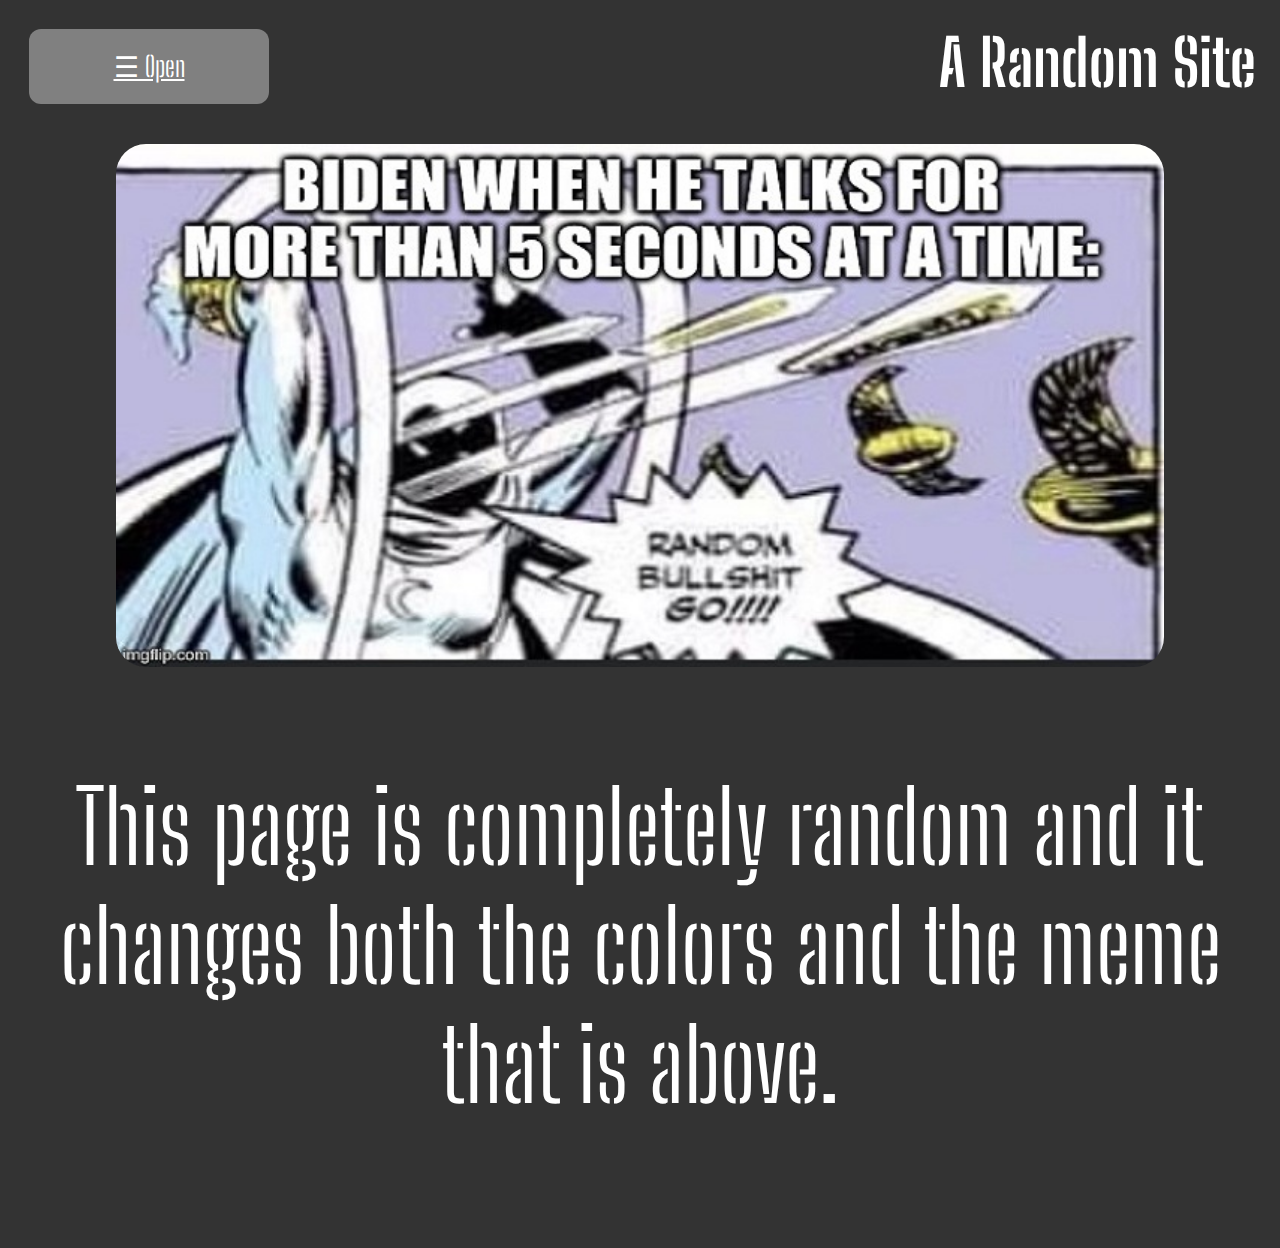
==== index.html @ 96554c5c "v1.0" ====
<!DOCTYPE html>
<html lang="en">

<head>
    <meta charset="UTF-8">
    <meta http-equiv="X-UA-Compatible" content="IE=edge">
    <meta name="viewport" content="width=device-width, initial-scale=1.0">
    <title>Document</title>
    <link rel="stylesheet" href="style.css">
    <link rel="preconnect" href="https://fonts.googleapis.com">
    <link rel="preconnect" href="https://fonts.gstatic.com" crossorigin>
    <link href="https://fonts.googleapis.com/css2?family=Big+Shoulders+Stencil+Display:wght@700&display=swap"
        rel="stylesheet">
    <script src="script.js"></script>
</head>

<body>
    <div id="nav">
        <a href="javascript:openclose()" class="closebtn">&times;</a>
        <a href="about.html">About</a>
        <a href="index.html">Reset colors</a>
    </div>

    <div id="main">
        <a id="open" href="javascript:openclose()"><span id="navtext">&#9776; Open</span></a>
        <h1>A Random Site</h1>
        <img id="meme" alt="Random">
        <p>This page is completely random and it changes both the colors and the meme that is above.</p>
    </div>

    <script src="script.js"></script>
</body>

</html>
---- style.css ----
:root {
  --color1: #ffffff;
  --color2: #ffffff;
  --color3: #ffffff;
  --color4: #ffffff;
  --color5: #ffffff;
}

body {
  background-color: var(--color1);
  font-family: 'Big Shoulders Stencil Display', cursive;
}

h1 {
  color: var(--color5);
  text-align: center;
  float: right;
  margin-top: 0;
}
p {
  font-size: 100px;
  text-align: center;
  color: var(--color5);
}

img{
  display: block;
  margin-left: auto;
  margin-right: auto;
  width: 85%;
  border-radius: 30px;
} 
#open {
  font-size:30px;
  cursor:pointer;
  border-radius: 12px;
  background-color: var(--color2);
  border: none;
  color: var(--color5);
  text-align: center;
  font-size: 28px;
  padding: 20px;
  width: 200px;
  transition: all 0.5s;
  cursor: pointer;
  margin: 5px;
  float: left;
}
#open:hover {
  box-shadow: 0 12px 16px 0 var(--color5),0 17px 50px 0 var(--color5);
}
#nav {
  height: 100%;
  width: 0;
  position: fixed;
  z-index: 1;
  top: 0;
  left: 0;
  background-color: var(--color2);
  overflow-x: hidden;
  transition: 0.5s;
  padding-top: 60px;
}

#nav a {
  padding: 8px 8px 8px 32px;
  text-decoration: none;
  font-size: 25px;
  color: var(--color3);
  display: block;
  transition: 0.3s;
}

#nav a:hover {
  color: var(--color4);
}

#nav .closebtn {
  position: absolute;
  top: 0;
  right: 25px;
  font-size: 36px;
  margin-left: 50px;
}

#main {
  transition: margin-left .5s;
  padding: 16px;
}

@media screen and (max-height: 450px) {
  #nav {padding-top: 15px;}
  #nav a {font-size: 18px;}
}

@media screen and (min-width: 601px) {
  h1 {
    font-size: 5vw;
  }
}

@media screen and (max-width: 600px) {
  h1 {
    font-size: 10vw;
  }
}
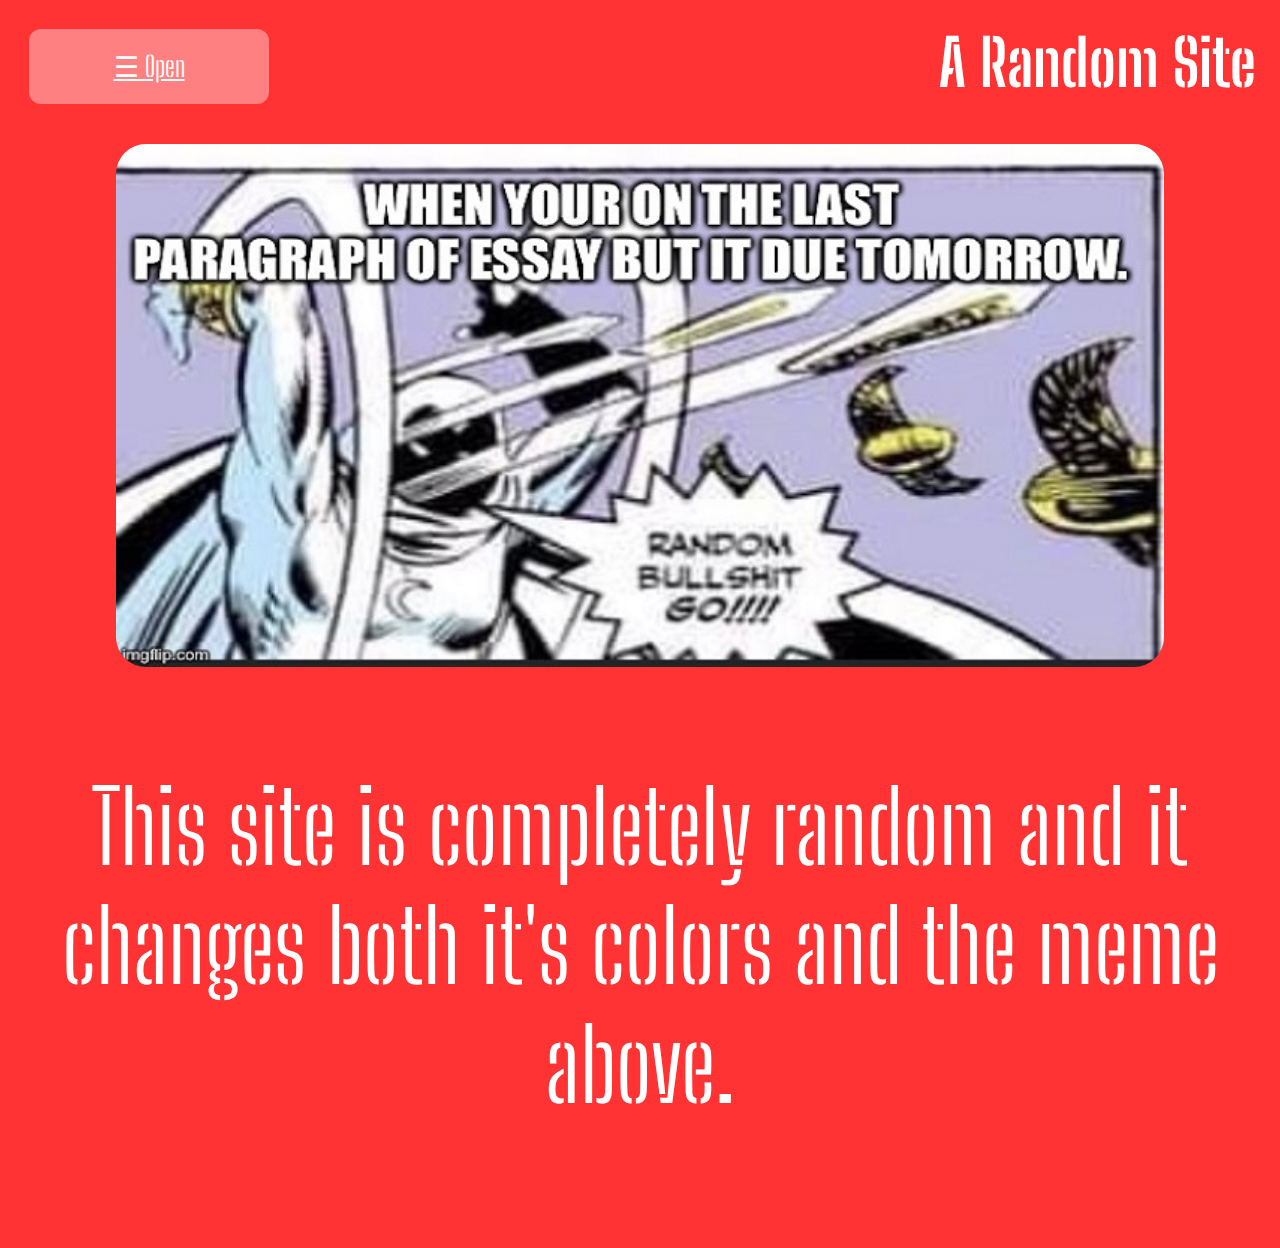
==== commit 9be126df: "v2.0" ====
--- a/index.html
+++ b/index.html
@@ -25,9 +25,8 @@
         <a id="open" href="javascript:openclose()"><span id="navtext">&#9776; Open</span></a>
         <h1>A Random Site</h1>
         <img id="meme" alt="Random">
-        <p>This page is completely random and it changes both the colors and the meme that is above.</p>
+        <p>This site is completely random and it changes both it's colors and the meme above.</p>
     </div>
-
     <script src="script.js"></script>
 </body>
 
--- a/style.css
+++ b/style.css
@@ -103,4 +103,24 @@
   h1 {
     font-size: 10vw;
   }
+}
+.btn {
+  cursor:pointer;
+  border-radius: 12px;
+  background-color: var(--color2);
+  border: none;
+  color: var(--color5);
+  text-align: center;
+  font-size: 20px;
+  padding: 20px;
+  width: 150px;
+  transition: all 0.5s;
+  cursor: pointer;
+  margin: 5px;
+  float: left;
+  margin-left: 50px;
+}
+
+.btn:hover {
+  box-shadow: 0 12px 16px 0 var(--color5),0 17px 50px 0 var(--color5);
 }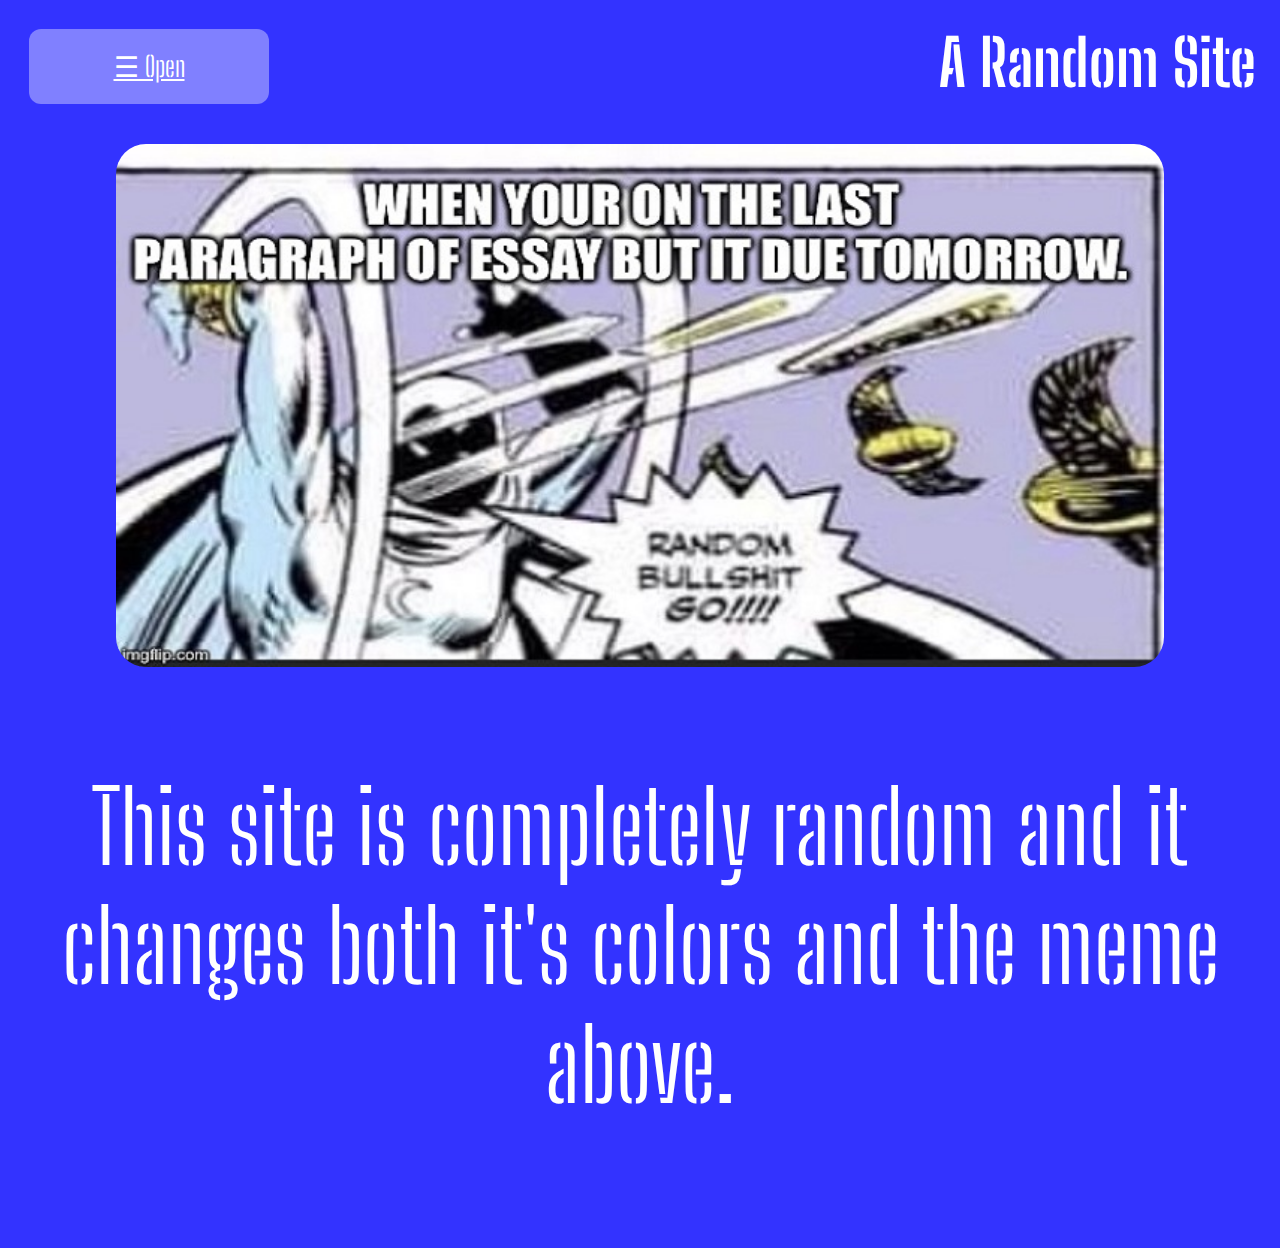
==== commit 1ad68ec5: "v2.1.1" ====
--- a/index.html
+++ b/index.html
@@ -5,7 +5,7 @@
     <meta charset="UTF-8">
     <meta http-equiv="X-UA-Compatible" content="IE=edge">
     <meta name="viewport" content="width=device-width, initial-scale=1.0">
-    <title>Document</title>
+    <title>A Random Site</title>
     <link rel="stylesheet" href="style.css">
     <link rel="preconnect" href="https://fonts.googleapis.com">
     <link rel="preconnect" href="https://fonts.gstatic.com" crossorigin>
